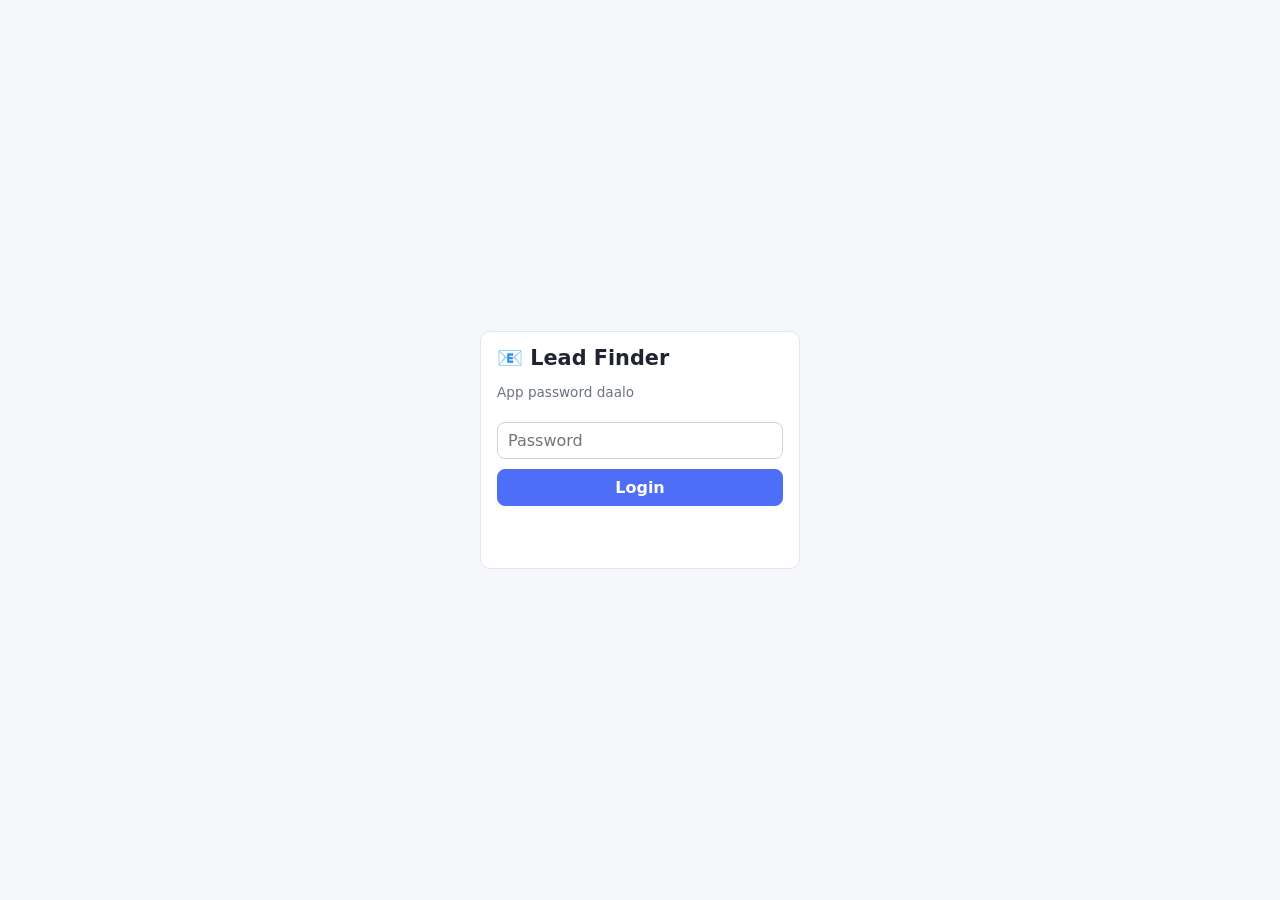
==== static/login.html @ 0e2b57da "Convert Streamlit app into server-hostable Flask web app Replaces the Streamlit UI with a JSON API +" ====
<!DOCTYPE html>
<html lang="hi">
<head>
  <meta charset="UTF-8">
  <meta name="viewport" content="width=device-width, initial-scale=1.0">
  <title>Login — Lead Finder</title>
  <link rel="stylesheet" href="style.css">
</head>
<body>
  <div class="login-wrap">
    <form id="login-form" class="card login-card">
      <h1>📧 Lead Finder</h1>
      <p class="hint">App password daalo</p>
      <input type="password" id="password" placeholder="Password" autocomplete="current-password" required>
      <button type="submit" class="primary">Login</button>
      <p id="login-msg" class="msg"></p>
    </form>
  </div>
  <script>
    document.getElementById("login-form").addEventListener("submit", async (e) => {
      e.preventDefault();
      const msg = document.getElementById("login-msg");
      msg.textContent = "";
      try {
        const res = await fetch("/api/login", {
          method: "POST",
          headers: { "Content-Type": "application/json" },
          body: JSON.stringify({ password: document.getElementById("password").value }),
        });
        const body = await res.json();
        if (!res.ok) throw new Error(body.error || "Login fail");
        location.href = "/";
      } catch (err) {
        msg.textContent = err.message;
        msg.className = "msg err";
      }
    });
  </script>
</body>
</html>
---- static/style.css ----
* { box-sizing: border-box; }

body {
  margin: 0;
  font-family: system-ui, -apple-system, "Segoe UI", sans-serif;
  background: #f6f7fb;
  color: #1f2430;
}

.layout { display: flex; min-height: 100vh; }

.sidebar {
  width: 280px;
  flex-shrink: 0;
  background: #fff;
  border-right: 1px solid #e3e6ee;
  padding: 20px;
}
.sidebar h2 { font-size: 1rem; margin: 0 0 6px; }
.sidebar hr { border: none; border-top: 1px solid #e3e6ee; margin: 18px 0; }
.sidebar label { display: block; font-size: 0.85rem; margin: 10px 0; }
.sidebar input { width: 100%; margin-top: 4px; }

main { flex: 1; padding: 24px 32px; max-width: 1100px; }
h1 { margin: 0 0 4px; font-size: 1.6rem; }
h3 { margin: 24px 0 8px; }

.hint { color: #6b7280; font-size: 0.85rem; margin: 4px 0 12px; }

input, button {
  font: inherit;
  padding: 8px 10px;
  border: 1px solid #cbd2e0;
  border-radius: 8px;
  background: #fff;
}
input:focus { outline: 2px solid #4f6ef7; border-color: transparent; }

button, .btn {
  cursor: pointer;
  display: inline-block;
  text-decoration: none;
  color: inherit;
}
button.primary, .btn.primary {
  background: #4f6ef7;
  border-color: #4f6ef7;
  color: #fff;
  font-weight: 600;
}
button.primary:hover { background: #3d5ae0; }
button:disabled { opacity: 0.6; cursor: wait; }

.tabs { display: flex; gap: 8px; margin: 16px 0; flex-wrap: wrap; }
.tab { background: #fff; }
.tab.active { background: #4f6ef7; border-color: #4f6ef7; color: #fff; }

.panel { display: none; }
.panel.active { display: block; }

.row { display: flex; gap: 12px; flex-wrap: wrap; margin-bottom: 12px; }
.row.top { margin-top: 12px; }
.row label { flex: 1; min-width: 160px; font-size: 0.85rem; }
.row input { width: 100%; margin-top: 4px; }

.msg { min-height: 1.2em; font-size: 0.9rem; margin: 10px 0; }
.msg.ok { color: #157f3d; }
.msg.err { color: #c02626; }
.msg.warn { color: #b45309; }

.card {
  background: #fff;
  border: 1px solid #e3e6ee;
  border-radius: 10px;
  padding: 14px 16px;
  margin: 12px 0;
}
.card.valid { border-left: 4px solid #16a34a; }
.card.risky { border-left: 4px solid #f59e0b; }
.card.not_found { border-left: 4px solid #dc2626; }

details { margin-top: 10px; }
pre {
  background: #101423;
  color: #d7e0ff;
  padding: 12px;
  border-radius: 8px;
  overflow-x: auto;
  font-size: 0.8rem;
  white-space: pre-wrap;
}

table { border-collapse: collapse; width: 100%; background: #fff; font-size: 0.85rem; }
th, td { border: 1px solid #e3e6ee; padding: 6px 10px; text-align: left; }
th { background: #eef1f8; }
.table-wrap { overflow-x: auto; margin: 10px 0; }

.bar {
  height: 14px;
  background: #e3e6ee;
  border-radius: 7px;
  overflow: hidden;
  margin: 12px 0 4px;
}
#bar-fill { height: 100%; width: 0; background: #4f6ef7; transition: width 0.2s; }

.badge { padding: 2px 8px; border-radius: 10px; font-size: 0.78rem; font-weight: 600; }
.badge.valid { background: #dcfce7; color: #157f3d; }
.badge.risky { background: #fef3c7; color: #b45309; }
.badge.not_found { background: #fee2e2; color: #c02626; }

.hidden { display: none; }

.login-wrap {
  min-height: 100vh;
  display: flex;
  align-items: center;
  justify-content: center;
}
.login-card { width: 320px; display: flex; flex-direction: column; gap: 10px; }
.login-card h1 { font-size: 1.3rem; margin: 0; }
.login-card input { width: 100%; }

#logout-btn { margin-top: 10px; width: 100%; }

.alert {
  padding: 10px 14px;
  border-radius: 8px;
  margin: 8px 0;
  font-size: 0.88rem;
  font-weight: 600;
}
.alert.warn { background: #fef3c7; color: #92400e; border: 1px solid #fcd34d; }
.alert.err { background: #fee2e2; color: #991b1b; border: 1px solid #fca5a5; }

.charts {
  display: grid;
  grid-template-columns: 1fr 1fr;
  gap: 12px;
  margin: 12px 0;
}
.chart {
  background: #fff;
  border: 1px solid #e3e6ee;
  border-radius: 10px;
  min-height: 260px;
}
.chart-wide { grid-column: 1 / -1; }

label.check {
  display: flex;
  align-items: center;
  gap: 8px;
  font-size: 0.85rem;
}
label.check input { width: auto; margin: 0; }

select {
  font: inherit;
  padding: 8px 10px;
  border: 1px solid #cbd2e0;
  border-radius: 8px;
  background: #fff;
}

@media (max-width: 760px) {
  .charts { grid-template-columns: 1fr; }
}

@media (max-width: 760px) {
  .layout { flex-direction: column; }
  .sidebar { width: 100%; border-right: none; border-bottom: 1px solid #e3e6ee; }
  main { padding: 16px; }
}
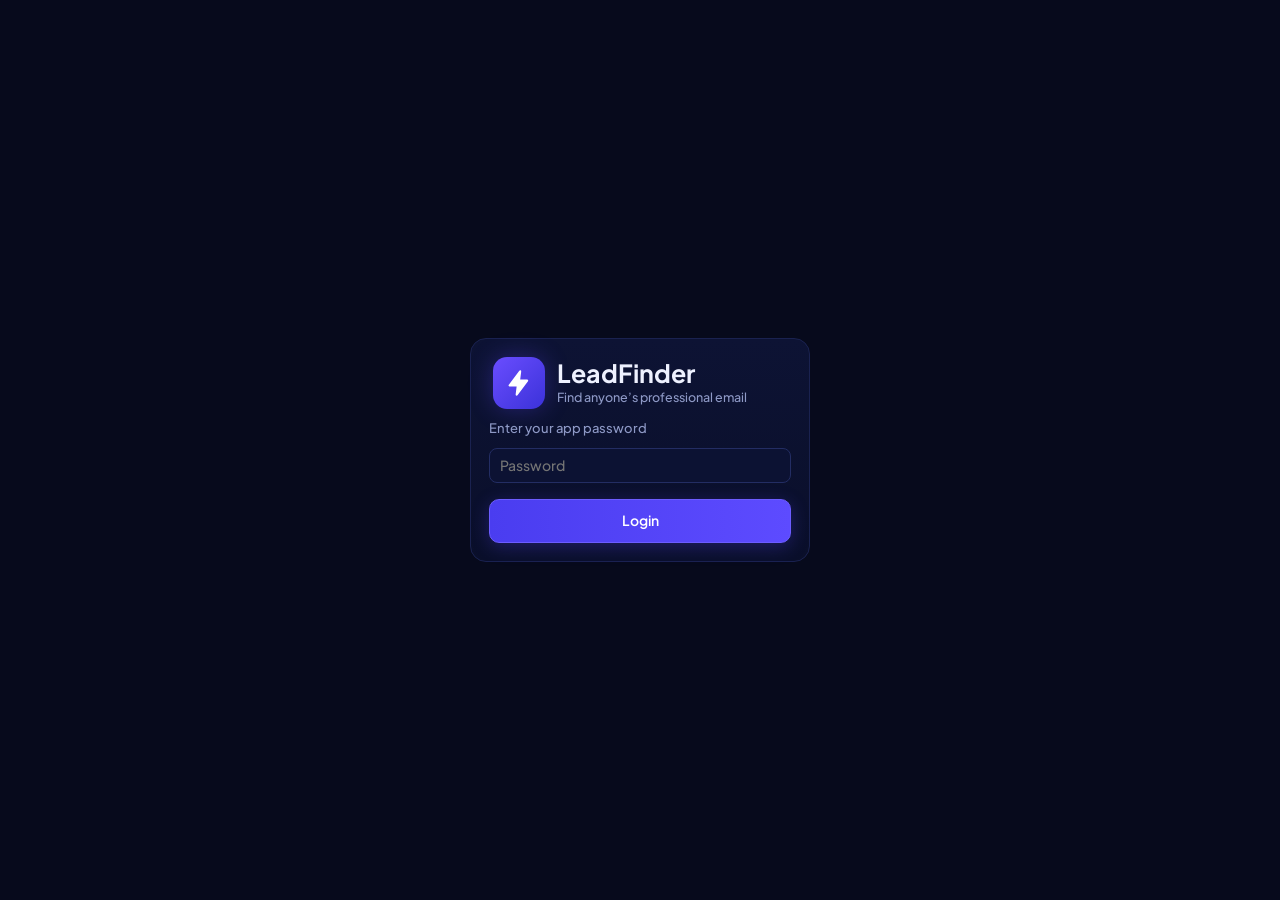
==== commit 5655319f: "Add files via upload" ====
--- a/static/login.html
+++ b/static/login.html
@@ -3,16 +3,16 @@
 <head>
   <meta charset="UTF-8">
   <meta name="viewport" content="width=device-width, initial-scale=1.0">
-  <title>Login — Lead Finder</title>
-  <link rel="stylesheet" href="style.css">
+  <title>Login — LeadFinder</title>
+  <link rel="stylesheet" href="https://fonts.googleapis.com/css2?family=Plus+Jakarta+Sans:wght@500;600;700&display=swap"><link rel="stylesheet" href="style.css">
 </head>
 <body>
   <div class="login-wrap">
     <form id="login-form" class="card login-card">
-      <h1>📧 Lead Finder</h1>
-      <p class="hint">App password daalo</p>
-      <input type="password" id="password" placeholder="Password" autocomplete="current-password" required>
-      <button type="submit" class="primary">Login</button>
+      <div class="logo"><div class="lg"><svg class="i" viewBox="0 0 24 24" style="fill:#fff;stroke:#fff"><path d="M13 2 4 14h7l-1 8 9-12h-7z"/></svg></div><div><b>LeadFinder</b><small>Find anyone’s professional email</small></div></div>
+      <p class="hint">Enter your app password</p>
+      <input type="password" id="password" placeholder="Password" class="pw" autocomplete="current-password" required>
+      <button type="submit" class="btn p c">Login</button>
       <p id="login-msg" class="msg"></p>
     </form>
   </div>
--- a/static/style.css
+++ b/static/style.css
@@ -1,174 +1,162 @@
-* { box-sizing: border-box; }
 
-body {
-  margin: 0;
-  font-family: system-ui, -apple-system, "Segoe UI", sans-serif;
-  background: #f6f7fb;
-  color: #1f2430;
-}
+:root{--bg:#070a1c;--sb:#080b20;--card:#0c1230;--card2:#0a0f29;--bd:#1a2250;--bd2:#232d63;--tx:#eef1ff;--mu:#8e99c6;--pr:#5b45f2;--pr2:#7a5cff;--gr:#22c55e;--or:#f97316;--bl:#2f6bff;--ye:#facc15;--rd:#ef4444;box-sizing:border-box;color-scheme:dark;padding-top:env(safe-area-inset-top,0px);padding-bottom:env(safe-area-inset-bottom,0px)}
+html{scroll-padding-top:env(safe-area-inset-top,0px)}
+*,*:before,*:after{box-sizing:border-box}
+body{margin:0;background:var(--bg);color:var(--tx);font:500 14px/1.4 "Plus Jakarta Sans",system-ui,-apple-system,"Segoe UI",sans-serif}
+button,input,select{font:inherit;color:inherit}button{cursor:pointer}
+svg.i{width:18px;height:18px;fill:none;stroke:currentColor;stroke-width:1.8;stroke-linecap:round;stroke-linejoin:round;flex:none}
+.app{display:grid;grid-template-columns:300px minmax(0,1fr);min-height:100vh}
+.sidebar{background:linear-gradient(180deg,#090d26,#070a1c);border-right:1px solid var(--bd);padding:18px 14px;display:flex;flex-direction:column;gap:18px;position:sticky;top:0;height:100vh;overflow:auto}
+.logo{display:flex;gap:12px;align-items:center;padding:0 4px}
+.logo .lg{width:52px;height:52px;border-radius:14px;background:linear-gradient(135deg,#6a4dff,#3b32d9);display:grid;place-items:center;box-shadow:0 0 24px #5b45f255}
+.logo .lg svg{width:28px;height:28px}.logo b{font-size:25px;font-weight:700;display:block;line-height:1.1}.logo small{color:var(--mu);font-size:12.5px}
+nav.m{display:flex;flex-direction:column;gap:6px}
+nav.m button{display:flex;gap:14px;align-items:center;background:none;border:1px solid transparent;border-radius:10px;padding:11px 14px;color:#dfe4ff;text-align:left;font-size:15.5px}
+nav.m button:hover{background:#111838}
+nav.m button.active{background:linear-gradient(90deg,#3d37c9,#4a3fe0);border-color:#5b55ff;box-shadow:0 0 20px #4b3ff033}
+.sbx{margin-top:auto;display:flex;flex-direction:column;gap:14px}
+.sc{background:var(--card);border:1px solid var(--bd);border-radius:14px;padding:14px}
+.sc h4{margin:0 0 4px;font-size:16px;display:flex;justify-content:space-between;align-items:center;gap:8px}
+.sc h4 span{display:flex;gap:8px;align-items:center}
+.sc p.s{margin:0 0 12px;color:var(--mu);font-size:12.5px}
+.up{display:flex;gap:12px;align-items:center;background:linear-gradient(135deg,#2a2397,#3b2db8);border:1px solid #5548f0;border-radius:14px;padding:12px;width:100%;text-align:left}
+.up .cr{width:40px;height:40px;border-radius:10px;background:#ffffff1c;display:grid;place-items:center;color:var(--ye)}
+.up small{display:block;color:#c4c9ff;font-size:12px}.up b{display:block;font-size:15px}
+.upb{width:100%;justify-content:center;background:#141b49;border:1px solid #3c45a8;border-radius:10px;padding:11px;color:#fff;display:flex;gap:8px;align-items:center;font-weight:600}
+.upb svg{color:var(--ye)}
+.pv{width:30px;height:30px;border-radius:8px;display:grid;place-items:center;font-weight:800;font-size:15px;color:#fff;flex:none}
+.pv svg{width:18px;height:18px;fill:#fff;stroke:none}
+.hu{background:linear-gradient(135deg,#ff7a2e,#f4511e)}.pr{background:linear-gradient(135deg,#2f7bff,#2a56e6)}.ap{background:#facc15;color:#111}.ap svg{fill:#111}
+.lm{display:flex;align-items:center;gap:10px;margin-bottom:12px}.lm .nm{flex:1}.lm .v{color:#cdd3f6;font-size:13.5px}
+.bar{height:7px;border-radius:9px;background:#1b2350;overflow:hidden;margin-top:5px}.bar i{display:block;height:100%;border-radius:9px}
+.dt{width:8px;height:8px;border-radius:50%;background:var(--gr);display:inline-block;box-shadow:0 0 8px #22c55e99}
+main{min-width:0;display:flex;flex-direction:column}
+.top{display:flex;align-items:center;gap:16px;padding:14px 22px;border-bottom:1px solid var(--bd);background:#080b21}
+.srch{flex:1;max-width:640px;display:flex;align-items:center;gap:10px;background:var(--card);border:1px solid var(--bd);border-radius:10px;padding:11px 14px;color:var(--mu)}
+.srch input{flex:1;background:none;border:0;outline:0;min-width:0}.kb{border:1px solid var(--bd2);background:#141b45;border-radius:6px;padding:2px 8px;font-size:12px}
+.tr{margin-left:auto;display:flex;align-items:center;gap:18px}
+.bell{width:44px;height:44px;border-radius:50%;background:var(--card);border:1px solid var(--bd);display:grid;place-items:center;position:relative;color:#fff}
+.bell:after{content:"";position:absolute;top:8px;right:10px;width:8px;height:8px;background:var(--rd);border-radius:50%}
+.usr{display:flex;align-items:center;gap:10px;font-weight:600}.av{width:42px;height:42px;border-radius:50%;background:linear-gradient(135deg,#4d7cff,#6a4dff);display:grid;place-items:center;font-weight:700}
+.pg{padding:20px 22px 28px;display:flex;flex-direction:column;gap:16px}
+.hd{display:flex;justify-content:space-between;gap:16px;align-items:flex-start}
+.hd h1{margin:0;font-size:32px;font-weight:700;letter-spacing:-.3px;line-height:1.15}.hd p{margin:4px 0 0;color:#cfd5f5;font-size:15.5px}
+.btn{display:inline-flex;align-items:center;gap:9px;background:#10173d;border:1px solid var(--bd2);border-radius:10px;padding:11px 18px;color:#dfe4ff;font-weight:600;white-space:nowrap}
+.btn.p{background:linear-gradient(90deg,#4a3df0,#5d4bff);border-color:#6c5cff;color:#fff;box-shadow:0 4px 18px #4b3ff04d}
+.btn.ol{background:#101845;border-color:#3b4fb5;color:#9fb4ff}.btn.sm{padding:7px 14px;font-size:13px}
+.card{background:linear-gradient(180deg,#0d1334,#0a0f2a);border:1px solid var(--bd);border-radius:16px;padding:18px}
+.card h3{margin:0;font-size:19px;font-weight:700;display:flex;align-items:center;gap:10px}
+.card h3 svg{width:24px;height:24px;color:#6f7dff}.sub{color:var(--mu);font-size:13.5px;margin:2px 0 0}
+.cols{display:grid;grid-template-columns:minmax(0,1fr) 300px;gap:16px;align-items:start}.stk{display:flex;flex-direction:column;gap:16px}
+.chips{display:flex;gap:12px;flex-wrap:wrap;align-items:center}
+.chip{display:flex;gap:12px;align-items:center;background:var(--card);border:1px solid var(--bd);border-radius:12px;padding:10px 16px;font-weight:600}
+.chip em{font-style:normal;color:var(--mu);font-size:13px;display:flex;gap:8px;align-items:center}
+.pill{margin-left:6px;display:flex;gap:10px;align-items:center;background:#111a4a;border:1px solid #3548c0;color:#8da4ff;border-radius:30px;padding:14px 20px;font-weight:600}
+.tabs{display:flex;gap:10px;flex-wrap:wrap}.tabs button{display:flex;gap:10px;align-items:center;background:#0b1130;border:1px solid var(--bd);border-radius:10px;padding:13px 18px;color:#cfd5f5;font-weight:600}
+.tabs button.active{background:linear-gradient(90deg,#3d37c9,#4a3fe0);border-color:#6a5cff;color:#fff}
+.tabs .n{width:22px;height:22px;border-radius:6px;background:#3a49c9;display:grid;place-items:center;font-size:12px;color:#fff}
+.fm{display:grid;grid-template-columns:1fr 1fr 1fr;gap:14px 18px;background:#0a0f29;border:1px solid var(--bd);border-radius:12px;padding:18px;margin-top:14px}
+label.f{display:block;font-size:14px;color:#dfe4ff;margin-bottom:8px}
+.in{display:flex;align-items:center;gap:10px;background:#0c1233;border:1px solid var(--bd2);border-radius:10px;padding:0 14px;height:46px;color:var(--mu)}
+.in input{flex:1;min-width:0;background:none;border:0;outline:0;color:var(--tx)}.in input::placeholder{color:#6a76a8}
+.in.sel{justify-content:space-between}
+.fm .go{grid-column:3;align-self:end;height:62px;justify-content:center;font-size:18px;font-weight:700}
+.ft{display:flex;gap:12px;align-items:center;margin-top:12px;color:#cfd5f5;flex-wrap:wrap}
+.tag{display:flex;gap:8px;align-items:center;background:#0c1233;border:1px solid var(--bd2);border-radius:10px;padding:8px 14px;font-size:13.5px}.tag .pv{width:22px;height:22px;border-radius:6px;font-size:12px}.tag .pv svg{width:13px;height:13px}
+table{width:100%;border-collapse:collapse}th{color:#cfd5f5;font-weight:500;text-align:left;font-size:13px;padding:11px 10px;background:#0a0f2b}
+td{padding:11px 10px;border-top:1px solid #151c46;font-size:14px;white-space:nowrap}
+.tw{overflow-x:auto;border:1px solid var(--bd);border-radius:12px;margin-top:12px}
+.nmc{display:flex;gap:10px;align-items:center}.ini{width:32px;height:32px;border-radius:50%;display:grid;place-items:center;font-size:11px;font-weight:700;color:#fff}
+.src{display:inline-flex;gap:6px;align-items:center;background:#111a46;border:1px solid var(--bd2);border-radius:7px;padding:3px 9px 3px 4px;font-size:12px}.src .pv{width:18px;height:18px;border-radius:5px;font-size:10px}.src .pv svg{width:11px;height:11px}
+.st{display:inline-flex;gap:6px;align-items:center;border-radius:7px;padding:4px 10px;font-size:12px;font-weight:600}
+.st.v{background:#0f3a2a;color:#4ade80}.st.p{background:#4a2c0f;color:#fb923c}.st.c{background:#0b3a35;color:#3ddc97}.st.pr{background:#10357a;color:#6ea8ff}.st.fl{background:#4a1520;color:#ff6b6b}.st.a{background:#0e3a2f;color:#34d399}
+.tbl-h{display:flex;gap:12px;align-items:center;justify-content:space-between;flex-wrap:wrap}.tbl-h .r{display:flex;gap:10px;flex-wrap:wrap}
+.tog{width:44px;height:26px;border-radius:20px;background:linear-gradient(90deg,#4a3df0,#6a5cff);position:relative;border:0;flex:none}.tog:after{content:"";position:absolute;top:3px;right:3px;width:20px;height:20px;border-radius:50%;background:#fff}
+.kv{display:flex;align-items:center;gap:12px;padding:9px 0}.kv b{margin-left:auto;font-weight:500;color:#cfd5f5}.kv .ok{margin-left:auto;display:flex;gap:10px;align-items:center;color:#cfd5f5;font-weight:500}
+.rowh{display:flex;justify-content:space-between;align-items:center;margin-bottom:6px}
+.stats{display:grid;grid-template-columns:repeat(4,1fr);gap:14px}
+.stat{border-radius:14px;border:1px solid var(--bd);background:var(--card);padding:16px;display:flex;flex-direction:column;gap:8px;overflow:hidden;position:relative}
+.stat:first-child{background:linear-gradient(135deg,#202a8a,#10174a)}
+.stat .t{display:flex;gap:14px;align-items:center}.stat .ic{width:48px;height:48px;border-radius:12px;display:grid;place-items:center;color:#fff}.stat .ic svg{width:24px;height:24px}
+.stat small{color:#cfd5f5;font-size:14px}.stat .big{font-size:32px;font-weight:700;line-height:1.1}.stat .big span{font-size:20px;color:var(--mu);font-weight:600}
+.up2{color:var(--gr);font-size:13px}.g2{display:grid;gap:16px}.g2.a{grid-template-columns:1fr 1.25fr}.g2.b{grid-template-columns:1.3fr 1fr}
+.pipe{display:grid;grid-template-columns:repeat(4,1fr);gap:22px;margin-top:12px}
+.pst{background:#0a1030;border:1px solid var(--bd2);border-radius:12px;padding:12px;position:relative}.pst .t{display:flex;gap:10px;align-items:center;font-weight:600}.pst .big{font-size:26px;font-weight:700;margin:6px 0 2px}.pst small{color:var(--mu)}
+.pst .ic{width:36px;height:36px;border-radius:9px;display:grid;place-items:center;color:#fff}
+.pst:not(:last-child):after{content:"→";position:absolute;right:-19px;top:50%;color:var(--mu)}
+.lg2{display:flex;gap:14px;font-size:13px;color:#cfd5f5;align-items:center}.lg2 i{display:inline-block;width:11px;height:11px;border-radius:50%;margin-right:6px}
+.cp{display:flex;flex-direction:column;gap:8px;margin-top:14px}.cp .in{height:38px;font-size:13px}.cp label{margin:2px 0 0}
+.mini{color:var(--mu);font-size:11.5px;margin:2px 0 6px}
+.upl{border:1.5px dashed #3a48a8;border-radius:14px;background:#0a0f2b;padding:30px 20px;text-align:center;display:flex;flex-direction:column;align-items:center;gap:8px}
+.upl h4{margin:6px 0 0;font-size:20px}.upl p{margin:0;color:#cfd5f5}.upl small{color:#cfd5f5;font-size:13px}
+.req{display:grid;grid-template-columns:1.9fr 1fr;gap:0}.req>div:last-child{border-left:1px solid var(--bd);padding-left:22px;margin-left:22px}
+.cc{display:grid;grid-template-columns:repeat(3,1fr);gap:10px;margin:12px 0}.cc div{background:#0c1233;border:1px solid var(--bd2);border-radius:10px;padding:10px 14px;font-size:13px;color:var(--mu)}.cc code{display:block;color:#fff;font:600 14px ui-monospace,Menlo,Consolas,monospace}
+.tip{display:flex;gap:12px;align-items:center;padding:7px 0;color:#dfe4ff}.tip svg{color:var(--gr)}
+.how{display:flex;flex-direction:column;gap:20px;margin-top:16px}.how div.s{display:flex;gap:14px}.how .ic{width:46px;height:46px;border-radius:12px;display:grid;place-items:center;color:#fff;flex:none}.how b{display:block;font-size:14.5px}.how p{margin:2px 0 0;color:var(--mu);font-size:13px}
 
-.layout { display: flex; min-height: 100vh; }
+.tk{display:grid;grid-template-columns:1.2fr 1fr;gap:18px}
+.empty{background:#0a0f2b;border:1px solid var(--bd);border-radius:12px;padding:20px;display:flex;gap:14px;align-items:center;margin-top:10px}.empty .ic{width:48px;height:48px;border-radius:50%;background:#141d4f;display:grid;place-items:center;color:var(--mu)}
+.sup{display:grid;grid-template-columns:1fr 1fr;gap:14px 20px;margin-top:14px}.sup div{display:flex;gap:10px;align-items:center;font-weight:500}.sup .pv{border-radius:8px}
+.oc{display:grid;grid-template-columns:minmax(0,1fr) 260px;gap:0}.oc>div:last-child{border-left:1px solid var(--bd);padding-left:24px;margin-left:24px}
+.r3{display:grid;grid-template-columns:1fr 1.3fr 1.4fr;gap:14px}
+.sbm{display:flex;flex-direction:column;gap:3px}
+@media(max-width:1100px){.cols,.g2.a,.g2.b,.tk,.req,.oc{grid-template-columns:1fr}.req>div:last-child,.oc>div:last-child{border:0;padding:0;margin:0}.stats{grid-template-columns:1fr 1fr}}
+@media(max-width:860px){.app{grid-template-columns:1fr}aside{position:static;height:auto}.fm,.r3,.pipe,.cc{grid-template-columns:1fr}.fm .go{grid-column:auto}.hd{flex-direction:column}.top{flex-wrap:wrap}.pst:after{display:none}}
 
-.sidebar {
-  width: 280px;
-  flex-shrink: 0;
-  background: #fff;
-  border-right: 1px solid #e3e6ee;
-  padding: 20px;
-}
-.sidebar h2 { font-size: 1rem; margin: 0 0 6px; }
-.sidebar hr { border: none; border-top: 1px solid #e3e6ee; margin: 18px 0; }
-.sidebar label { display: block; font-size: 0.85rem; margin: 10px 0; }
-.sidebar input { width: 100%; margin-top: 4px; }
-
-main { flex: 1; padding: 24px 32px; max-width: 1100px; }
-h1 { margin: 0 0 4px; font-size: 1.6rem; }
-h3 { margin: 24px 0 8px; }
-
-.hint { color: #6b7280; font-size: 0.85rem; margin: 4px 0 12px; }
-
-input, button {
-  font: inherit;
-  padding: 8px 10px;
-  border: 1px solid #cbd2e0;
-  border-radius: 8px;
-  background: #fff;
-}
-input:focus { outline: 2px solid #4f6ef7; border-color: transparent; }
-
-button, .btn {
-  cursor: pointer;
-  display: inline-block;
-  text-decoration: none;
-  color: inherit;
-}
-button.primary, .btn.primary {
-  background: #4f6ef7;
-  border-color: #4f6ef7;
-  color: #fff;
-  font-weight: 600;
-}
-button.primary:hover { background: #3d5ae0; }
-button:disabled { opacity: 0.6; cursor: wait; }
-
-.tabs { display: flex; gap: 8px; margin: 16px 0; flex-wrap: wrap; }
-.tab { background: #fff; }
-.tab.active { background: #4f6ef7; border-color: #4f6ef7; color: #fff; }
-
-.panel { display: none; }
-.panel.active { display: block; }
-
-.row { display: flex; gap: 12px; flex-wrap: wrap; margin-bottom: 12px; }
-.row.top { margin-top: 12px; }
-.row label { flex: 1; min-width: 160px; font-size: 0.85rem; }
-.row input { width: 100%; margin-top: 4px; }
-
-.msg { min-height: 1.2em; font-size: 0.9rem; margin: 10px 0; }
-.msg.ok { color: #157f3d; }
-.msg.err { color: #c02626; }
-.msg.warn { color: #b45309; }
-
-.card {
-  background: #fff;
-  border: 1px solid #e3e6ee;
-  border-radius: 10px;
-  padding: 14px 16px;
-  margin: 12px 0;
-}
-.card.valid { border-left: 4px solid #16a34a; }
-.card.risky { border-left: 4px solid #f59e0b; }
-.card.not_found { border-left: 4px solid #dc2626; }
-
-details { margin-top: 10px; }
-pre {
-  background: #101423;
-  color: #d7e0ff;
-  padding: 12px;
-  border-radius: 8px;
-  overflow-x: auto;
-  font-size: 0.8rem;
-  white-space: pre-wrap;
-}
-
-table { border-collapse: collapse; width: 100%; background: #fff; font-size: 0.85rem; }
-th, td { border: 1px solid #e3e6ee; padding: 6px 10px; text-align: left; }
-th { background: #eef1f8; }
-.table-wrap { overflow-x: auto; margin: 10px 0; }
-
-.bar {
-  height: 14px;
-  background: #e3e6ee;
-  border-radius: 7px;
-  overflow: hidden;
-  margin: 12px 0 4px;
-}
-#bar-fill { height: 100%; width: 0; background: #4f6ef7; transition: width 0.2s; }
-
-.badge { padding: 2px 8px; border-radius: 10px; font-size: 0.78rem; font-weight: 600; }
-.badge.valid { background: #dcfce7; color: #157f3d; }
-.badge.risky { background: #fef3c7; color: #b45309; }
-.badge.not_found { background: #fee2e2; color: #c02626; }
-
-.hidden { display: none; }
-
-.login-wrap {
-  min-height: 100vh;
-  display: flex;
-  align-items: center;
-  justify-content: center;
-}
-.login-card { width: 320px; display: flex; flex-direction: column; gap: 10px; }
-.login-card h1 { font-size: 1.3rem; margin: 0; }
-.login-card input { width: 100%; }
-
-#logout-btn { margin-top: 10px; width: 100%; }
-
-.alert {
-  padding: 10px 14px;
-  border-radius: 8px;
-  margin: 8px 0;
-  font-size: 0.88rem;
-  font-weight: 600;
-}
-.alert.warn { background: #fef3c7; color: #92400e; border: 1px solid #fcd34d; }
-.alert.err { background: #fee2e2; color: #991b1b; border: 1px solid #fca5a5; }
-
-.charts {
-  display: grid;
-  grid-template-columns: 1fr 1fr;
-  gap: 12px;
-  margin: 12px 0;
-}
-.chart {
-  background: #fff;
-  border: 1px solid #e3e6ee;
-  border-radius: 10px;
-  min-height: 260px;
-}
-.chart-wide { grid-column: 1 / -1; }
-
-label.check {
-  display: flex;
-  align-items: center;
-  gap: 8px;
-  font-size: 0.85rem;
-}
-label.check input { width: auto; margin: 0; }
-
-select {
-  font: inherit;
-  padding: 8px 10px;
-  border: 1px solid #cbd2e0;
-  border-radius: 8px;
-  background: #fff;
-}
-
-@media (max-width: 760px) {
-  .charts { grid-template-columns: 1fr; }
-}
-
-@media (max-width: 760px) {
-  .layout { flex-direction: column; }
-  .sidebar { width: 100%; border-right: none; border-bottom: 1px solid #e3e6ee; }
-  main { padding: 16px; }
-}+button{background:#10173d;border:1px solid var(--bd2);border-radius:8px;padding:7px 12px}
+input,select{background:#0c1233;border:1px solid var(--bd2);border-radius:8px;padding:7px 10px;color:var(--tx)}
+option{background:#0c1233}.btn{text-decoration:none;cursor:pointer}
+.in input,.in select{background:none;border:0;padding:0;outline:0;flex:1;min-width:0}.in input[type=number]{width:100%}
+.in:focus-within,input:focus-visible,button:focus-visible{outline:2px solid #6a5cff;outline-offset:1px}
+.in.w{width:92px;height:34px}.in.grow{flex:1;min-width:220px;height:44px}.in.sel{width:160px;height:44px}.card .in{margin-bottom:12px}.card .fm .in,.cp .in{margin:0}
+.lr{display:flex;justify-content:space-between}.lm{margin-bottom:12px}.cp{display:flex;flex-direction:column;gap:8px}.cp .f{margin:2px 0 0;font-size:13px}.gap{margin:12px 0 0!important}
+.mini{color:var(--mu);font-size:12px;margin:2px 0 6px}
+#side-settings{display:none}body.set #side-settings,body[data-tab=dash] #side-settings{display:flex}body.set #side-usage,body[data-tab=dash] #side-usage{display:none}
+.sbx .upb{cursor:pointer}.btn.c{width:100%;justify-content:center}.btn.p.c{margin-top:6px}
+label.check{display:flex;gap:10px;align-items:center;font-size:13.5px}label.check small{color:var(--mu)}label.check input{width:auto}
+.panel{display:none}.panel.active{display:flex;flex-direction:column;gap:16px}
+.msg{font-size:13.5px;margin:0}.msg:empty{display:none}.msg.ok{color:#4ade80}.msg.err{color:#ff7b7b}.msg.warn{color:#fbbf24}
+.hint{color:var(--mu);font-size:13px;margin:0}.sec{font-size:20px;margin:6px 0 -4px}
+.card.valid{border-left:4px solid var(--gr)}.card.risky{border-left:4px solid #f59e0b}.card.not_found{border-left:4px solid var(--rd)}
+.badge{padding:3px 10px;border-radius:8px;font-size:12px;font-weight:600}.badge.valid{background:#0f3a2a;color:#4ade80}.badge.risky{background:#4a2c0f;color:#fb923c}.badge.not_found{background:#4a1520;color:#ff6b6b}
+.table-wrap{overflow-x:auto;border:1px solid var(--bd);border-radius:12px;margin-top:10px}
+details{margin-top:10px}summary{cursor:pointer;color:var(--mu)}pre{background:#050816;border:1px solid var(--bd);color:#cdd8ff;padding:12px;border-radius:10px;overflow-x:auto;white-space:pre-wrap;font-size:12.5px}
+code{background:#141b45;border-radius:5px;padding:1px 6px}.row{display:flex;gap:12px;flex-wrap:wrap;align-items:flex-end}.row label{flex:1;min-width:160px;font-size:13px}
+.bar.big{height:12px;margin:12px 0 4px}#bar-fill{height:100%;width:0;background:linear-gradient(90deg,#4a3df0,#8b5cf6);transition:width .2s}
+.alert{padding:11px 16px;border-radius:10px;font-weight:600;font-size:13.5px;margin-bottom:8px}.alert.warn{background:#3d2a0a;color:#fbbf24;border:1px solid #7a5410}.alert.err{background:#401018;color:#ff8a8a;border:1px solid #7a2030}
+.charts{display:grid;grid-template-columns:repeat(2,minmax(0,1fr));gap:16px}.chart{background:var(--card);border:1px solid var(--bd);border-radius:16px;min-height:260px;min-width:0;overflow:hidden}
+.hidden{display:none!important}.sr{position:absolute;width:1px;height:1px;opacity:0;overflow:hidden}
+.dt.off{background:#6b7280;box-shadow:none}.mu{color:var(--mu)}.ye{color:var(--ye)}.gr{color:var(--gr);display:flex}
+.vf{margin-left:auto;display:flex;gap:8px;align-items:center;font-size:13.5px}.ft .tag{padding:6px 12px}
+.fm .s2{grid-column:span 2}.chips.g8{gap:8px}.mt{margin-top:14px}.btns{display:flex;gap:12px;margin-top:14px;flex-wrap:wrap}
+.th{align-items:flex-start}.ib{width:48px;height:48px;border-radius:12px;background:#111a46;display:grid;place-items:center;flex:none}.ib svg{width:24px;height:24px}
+.card .g2{grid-template-columns:1fr 1fr;margin-top:12px}.tk .g2{grid-template-columns:1fr auto}.cols.wide{grid-template-columns:minmax(0,1fr) 350px}
+.upl{cursor:pointer}.upl .lnk{color:#5b9bff;display:flex;gap:8px;align-items:center;text-decoration:none;margin-top:4px}.upl.drag{border-color:#8b7cff;background:#111846}.big-i svg{width:64px;height:64px;color:#6f7dff}.big-i2 svg{width:36px;height:36px}
+.req hr{border:0;border-top:1px solid var(--bd)}.tipt{font-size:16px;margin:12px 0 4px}.tipt svg{width:20px;height:20px}
+.sup .pv.sl{background:#7c3aed}.sup .pv.ap2{background:#2f6bff}.sup .pv.ot{background:#161e52;border:1px solid var(--bd2)}.sup .pv svg{width:16px;height:16px;fill:none;stroke:#fff}.pv.pr svg{fill:none;stroke:#fff}
+.yt{background:#0a0f2b;border-radius:12px}.empty{border:0;background:none;padding:12px 0 0;margin:0}
+.kv .ok{color:#cfd5f5}.chips .pv svg,.stat .pv svg{width:18px;height:18px}.stat .chips .pv{width:30px}
+.login-wrap{min-height:100vh;display:grid;place-items:center}.login-card{width:min(340px,92vw);display:flex;flex-direction:column;gap:10px}.login-card h1{font-size:22px;margin:0}
+@media(max-width:1100px){.cols.wide{grid-template-columns:1fr}.charts{grid-template-columns:minmax(0,1fr)}}
+.cp h4{justify-content:flex-start;gap:8px}nav.m .nav-leads{display:flex}
+#side-prov,#side-cred{display:none}
+body[data-tab=csv] #side-prov,body[data-tab=csv] #side-cred,body[data-tab=auto] #side-prov,body[data-tab=auto] #side-cred{display:block}
+body[data-tab=csv] #side-usage,body[data-tab=auto] #side-usage,body[data-tab=dash] .upb{display:none}
+body.set #side-usage,body.set #side-prov,body.set #side-cred{display:none!important}body.set #side-settings{display:flex!important}
+.allc{font-weight:500;color:#cfd5f5;font-size:12.5px;display:flex;gap:6px;align-items:center}.sc h4 .btn.sm{padding:5px 12px}
+.tog.off{background:#1b2350}.tog.off:after{right:auto;left:3px;background:#8e99c6}.tog{cursor:pointer;padding:0}.en{display:flex;gap:10px;align-items:center}
+.hd .hr{display:flex;gap:14px;flex-wrap:wrap}.in.rng{height:46px;width:190px;color:#fff}.in.rng svg:first-child{margin-right:0}
+.svgc svg{width:100%;height:auto;display:block}.svgc .empty{padding:50px 0;justify-content:center;color:var(--mu)}
+.modal{position:fixed;inset:0;background:#02040dcc;display:grid;place-items:center;z-index:50;padding:20px}
+.mbox{position:relative;width:min(520px,100%);background:#0c1230;border:1px solid var(--bd2);border-radius:18px;padding:28px;box-shadow:0 20px 60px #000a}
+.mbox .x{position:absolute;top:12px;right:14px;width:34px;height:34px;padding:0;font-size:22px;line-height:1}
+.tsi{width:56px;height:56px;border-radius:14px;display:grid;place-items:center;background:linear-gradient(135deg,#5b45f2,#3b32d9);margin-bottom:14px}.tsi svg{width:28px;height:28px}
+.mbox h3{font-size:22px;margin:0 0 8px}.mbox p{color:#cfd5f5;margin:0 0 18px;line-height:1.55}.dots{display:flex;gap:6px;margin:6px 0 16px}.dots i{width:8px;height:8px;border-radius:50%;background:#26306b}.dots i.on{background:#7a5cff;width:22px;border-radius:6px}
+.mbox .btns{margin:0;justify-content:space-between}
+.plat{cursor:pointer;border-radius:10px;padding:4px}.plat:hover,.plat:focus-visible{background:#111846}.plat.sel{outline:1px solid #6a5cff}
+.cp-b{background:none;border:0;padding:2px;color:var(--mu);display:inline-flex;vertical-align:middle}.cp-b:hover{color:#fff}
+.co{display:flex;gap:8px;align-items:center}.cob{width:24px;height:24px;border-radius:6px;display:grid;place-items:center;font-size:12px;font-weight:700;color:#fff}
+.src.o{padding:3px 10px}.rl-empty{padding:26px;text-align:center;color:var(--mu)}
+.card .r{display:flex;gap:10px;flex-wrap:wrap}.card .tbl-h .in{margin:0;height:40px}.card .tbl-h .in.sel{width:150px}
+@media(max-width:860px){.in.rng{width:100%}}
+#history-table .table-wrap{max-height:560px;overflow:auto}
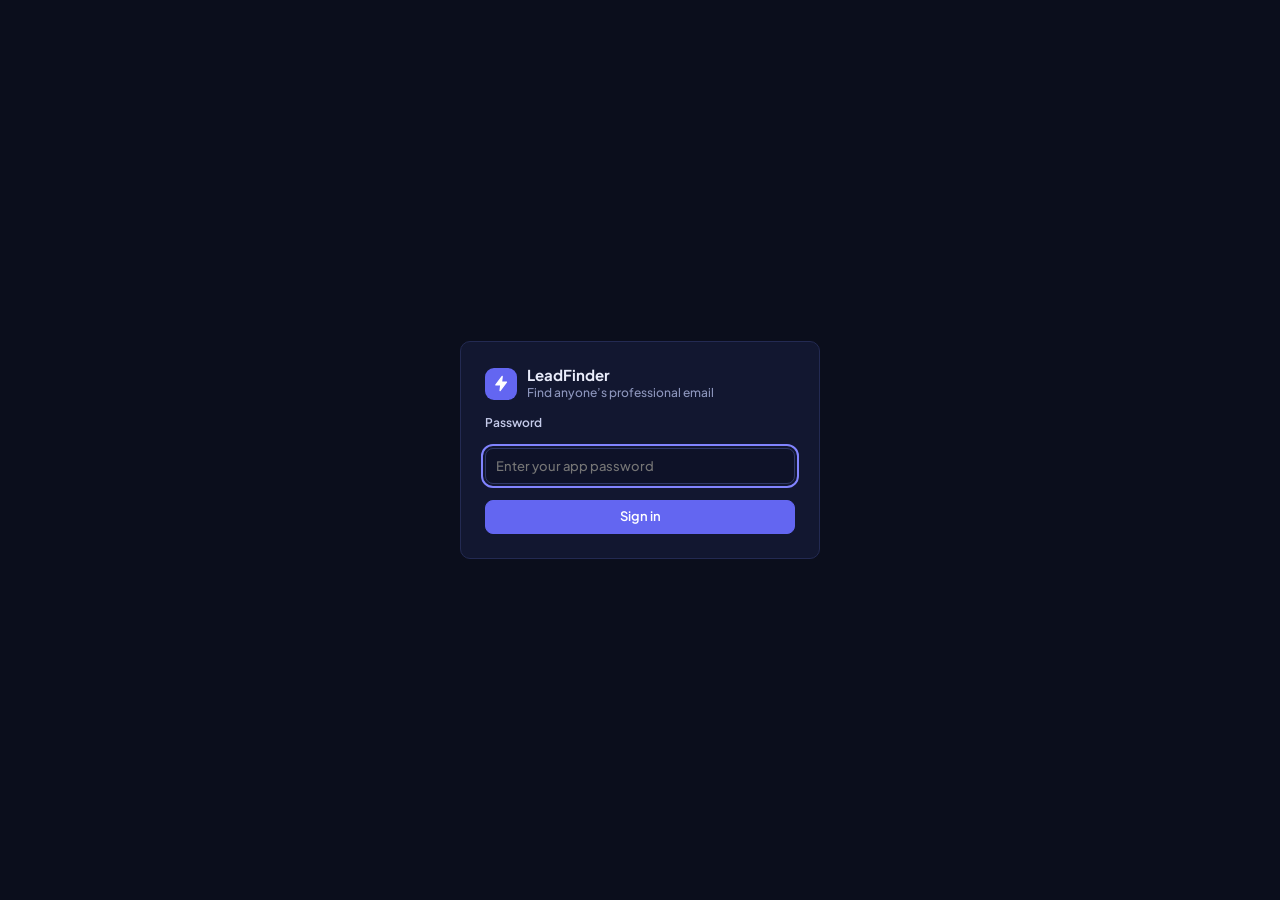
==== commit 341dedbb: "Add files via upload" ====
--- a/static/login.html
+++ b/static/login.html
@@ -1,18 +1,18 @@
 <!DOCTYPE html>
-<html lang="hi">
+<html lang="en">
 <head>
   <meta charset="UTF-8">
   <meta name="viewport" content="width=device-width, initial-scale=1.0">
   <title>Login — LeadFinder</title>
-  <link rel="stylesheet" href="https://fonts.googleapis.com/css2?family=Plus+Jakarta+Sans:wght@500;600;700&display=swap"><link rel="stylesheet" href="style.css">
+  <link rel="stylesheet" href="https://fonts.googleapis.com/css2?family=Plus+Jakarta+Sans:wght@500;600;700&display=swap"><link rel="stylesheet" href="style.css?v=2026.10.31-3">
 </head>
 <body>
   <div class="login-wrap">
     <form id="login-form" class="card login-card">
       <div class="logo"><div class="lg"><svg class="i" viewBox="0 0 24 24" style="fill:#fff;stroke:#fff"><path d="M13 2 4 14h7l-1 8 9-12h-7z"/></svg></div><div><b>LeadFinder</b><small>Find anyone’s professional email</small></div></div>
-      <p class="hint">Enter your app password</p>
-      <input type="password" id="password" placeholder="Password" class="pw" autocomplete="current-password" required>
-      <button type="submit" class="btn p c">Login</button>
+      <label class="f" for="password">Password</label>
+      <input type="password" id="password" placeholder="Enter your app password" class="pw" autofocus autocomplete="current-password" required>
+      <button type="submit" class="btn p c">Sign in</button>
       <p id="login-msg" class="msg"></p>
     </form>
   </div>
@@ -28,7 +28,7 @@
           body: JSON.stringify({ password: document.getElementById("password").value }),
         });
         const body = await res.json();
-        if (!res.ok) throw new Error(body.error || "Login fail");
+        if (!res.ok) throw new Error(body.error || "Sign-in failed. Try again.");
         location.href = "/";
       } catch (err) {
         msg.textContent = err.message;
--- a/static/style.css
+++ b/static/style.css
@@ -1,162 +1,135 @@
+/* LeadFinder UI — compact, flat dark theme. Base 13px; scale 11/12/13/14/20. */
+:root{--bg:#0b0e1c;--sb:#0d1124;--card:#121730;--card2:#0f1329;--bd:#232a52;--bd2:#2f3868;--tx:#e9ecfa;--mu:#8d96bd;--pr:#6366f1;--pr2:#8184ff;--gr:#22c55e;--or:#f59e0b;--bl:#3b82f6;--ye:#facc15;--rd:#ef4444;--r:8px;color-scheme:dark;box-sizing:border-box;padding-top:env(safe-area-inset-top,0px);padding-bottom:env(safe-area-inset-bottom,0px)}
+html{scroll-padding-top:64px}
+*,*:before,*:after{box-sizing:border-box}
+body{margin:0;background:var(--bg);color:var(--tx);font:500 13px/1.45 "Plus Jakarta Sans",system-ui,-apple-system,"Segoe UI",sans-serif;-webkit-font-smoothing:antialiased}
+button,input,select{font:inherit;color:inherit}button{cursor:pointer;background:var(--card);border:1px solid var(--bd2);border-radius:var(--r);padding:6px 12px}
+input,select{background:#0e1228;border:1px solid var(--bd2);border-radius:var(--r);padding:6px 10px}option{background:#0e1228}
+svg.i{width:16px;height:16px;fill:none;stroke:currentColor;stroke-width:1.8;stroke-linecap:round;stroke-linejoin:round;flex:none}
+:focus-visible{outline:2px solid var(--pr2);outline-offset:2px}
+.hidden{display:none!important}.sr{position:absolute;width:1px;height:1px;opacity:0;overflow:hidden}.mu{color:var(--mu)}.ye{color:var(--ye)}.gr{color:var(--gr);display:flex}
+.msg{font-size:12.5px;margin:0}.msg:empty{display:none}.msg.ok{color:#4ade80}.msg.err{color:#ff7b7b}.msg.warn{color:#fbbf24}
+.hint{color:var(--mu);font-size:12px;margin:0}.sub{color:var(--mu);font-size:12px;margin:2px 0 0;font-weight:500}.mini{color:var(--mu);font-size:12px;margin:0 0 4px}
 
-:root{--bg:#070a1c;--sb:#080b20;--card:#0c1230;--card2:#0a0f29;--bd:#1a2250;--bd2:#232d63;--tx:#eef1ff;--mu:#8e99c6;--pr:#5b45f2;--pr2:#7a5cff;--gr:#22c55e;--or:#f97316;--bl:#2f6bff;--ye:#facc15;--rd:#ef4444;box-sizing:border-box;color-scheme:dark;padding-top:env(safe-area-inset-top,0px);padding-bottom:env(safe-area-inset-bottom,0px)}
-html{scroll-padding-top:env(safe-area-inset-top,0px)}
-*,*:before,*:after{box-sizing:border-box}
-body{margin:0;background:var(--bg);color:var(--tx);font:500 14px/1.4 "Plus Jakarta Sans",system-ui,-apple-system,"Segoe UI",sans-serif}
-button,input,select{font:inherit;color:inherit}button{cursor:pointer}
-svg.i{width:18px;height:18px;fill:none;stroke:currentColor;stroke-width:1.8;stroke-linecap:round;stroke-linejoin:round;flex:none}
-.app{display:grid;grid-template-columns:300px minmax(0,1fr);min-height:100vh}
-.sidebar{background:linear-gradient(180deg,#090d26,#070a1c);border-right:1px solid var(--bd);padding:18px 14px;display:flex;flex-direction:column;gap:18px;position:sticky;top:0;height:100vh;overflow:auto}
-.logo{display:flex;gap:12px;align-items:center;padding:0 4px}
-.logo .lg{width:52px;height:52px;border-radius:14px;background:linear-gradient(135deg,#6a4dff,#3b32d9);display:grid;place-items:center;box-shadow:0 0 24px #5b45f255}
-.logo .lg svg{width:28px;height:28px}.logo b{font-size:25px;font-weight:700;display:block;line-height:1.1}.logo small{color:var(--mu);font-size:12.5px}
-nav.m{display:flex;flex-direction:column;gap:6px}
-nav.m button{display:flex;gap:14px;align-items:center;background:none;border:1px solid transparent;border-radius:10px;padding:11px 14px;color:#dfe4ff;text-align:left;font-size:15.5px}
-nav.m button:hover{background:#111838}
-nav.m button.active{background:linear-gradient(90deg,#3d37c9,#4a3fe0);border-color:#5b55ff;box-shadow:0 0 20px #4b3ff033}
-.sbx{margin-top:auto;display:flex;flex-direction:column;gap:14px}
-.sc{background:var(--card);border:1px solid var(--bd);border-radius:14px;padding:14px}
-.sc h4{margin:0 0 4px;font-size:16px;display:flex;justify-content:space-between;align-items:center;gap:8px}
-.sc h4 span{display:flex;gap:8px;align-items:center}
-.sc p.s{margin:0 0 12px;color:var(--mu);font-size:12.5px}
-.up{display:flex;gap:12px;align-items:center;background:linear-gradient(135deg,#2a2397,#3b2db8);border:1px solid #5548f0;border-radius:14px;padding:12px;width:100%;text-align:left}
-.up .cr{width:40px;height:40px;border-radius:10px;background:#ffffff1c;display:grid;place-items:center;color:var(--ye)}
-.up small{display:block;color:#c4c9ff;font-size:12px}.up b{display:block;font-size:15px}
-.upb{width:100%;justify-content:center;background:#141b49;border:1px solid #3c45a8;border-radius:10px;padding:11px;color:#fff;display:flex;gap:8px;align-items:center;font-weight:600}
-.upb svg{color:var(--ye)}
-.pv{width:30px;height:30px;border-radius:8px;display:grid;place-items:center;font-weight:800;font-size:15px;color:#fff;flex:none}
-.pv svg{width:18px;height:18px;fill:#fff;stroke:none}
-.hu{background:linear-gradient(135deg,#ff7a2e,#f4511e)}.pr{background:linear-gradient(135deg,#2f7bff,#2a56e6)}.ap{background:#facc15;color:#111}.ap svg{fill:#111}
-.lm{display:flex;align-items:center;gap:10px;margin-bottom:12px}.lm .nm{flex:1}.lm .v{color:#cdd3f6;font-size:13.5px}
-.bar{height:7px;border-radius:9px;background:#1b2350;overflow:hidden;margin-top:5px}.bar i{display:block;height:100%;border-radius:9px}
-.dt{width:8px;height:8px;border-radius:50%;background:var(--gr);display:inline-block;box-shadow:0 0 8px #22c55e99}
+/* ---- shell ---- */
+.app{display:grid;grid-template-columns:208px minmax(0,1fr);min-height:100vh}
+.sidebar{background:var(--sb);border-right:1px solid var(--bd);padding:14px 10px;display:flex;flex-direction:column;gap:14px;position:sticky;top:0;height:100vh;overflow:auto}
+.logo{display:flex;gap:10px;align-items:center;padding:0 6px}
+.logo .lg{width:32px;height:32px;border-radius:9px;background:var(--pr);display:grid;place-items:center}.logo .lg svg{width:17px;height:17px}
+.logo b{font-size:15px;font-weight:700;display:block;line-height:1.2}.logo small{display:none;color:var(--mu);font-size:12px}
+nav.m{display:flex;flex-direction:column;gap:2px}
+nav.m button{display:flex;gap:10px;align-items:center;background:none;border:0;border-radius:var(--r);padding:8px 10px;color:#c5cbea;text-align:left;width:100%}
+nav.m button:hover{background:#171d3b}nav.m button.active{background:#1c2250;color:#fff;box-shadow:inset 2px 0 0 var(--pr2)}
+.sbx{margin-top:auto;display:flex;flex-direction:column;gap:10px}
+.sc{background:var(--card);border:1px solid var(--bd);border-radius:10px;padding:10px 12px}
+.sc h4{margin:0 0 2px;font-size:12px;display:flex;justify-content:space-between;align-items:center;gap:8px}.sc h4 span{display:flex;gap:6px;align-items:center}.sc h4 svg{width:14px;height:14px}
+.sc p.s{margin:0 0 8px;color:var(--mu);font-size:11.5px}
+.pv{width:24px;height:24px;border-radius:7px;display:grid;place-items:center;font-weight:800;font-size:12px;color:#fff;flex:none}.pv svg{width:14px;height:14px;fill:#fff;stroke:none}
+.hu{background:#f4601e}.pr{background:#2f6bff}.ap{background:var(--ye);color:#111}.ap svg{fill:#111}
+.lm{display:flex;align-items:center;gap:8px;margin-bottom:8px}.lm:last-child{margin-bottom:0}.lm .nm{flex:1;min-width:0}.lm .v{color:#cdd3f6;font-size:12px}.lr{display:flex;justify-content:space-between;font-size:12px}
+.bar{height:5px;border-radius:9px;background:#1b2350;overflow:hidden;margin-top:4px}.bar i{display:block;height:100%;border-radius:9px}
+.dt{width:7px;height:7px;border-radius:50%;background:var(--gr);display:inline-block}.dt.off{background:#6b7280}
 main{min-width:0;display:flex;flex-direction:column}
-.top{display:flex;align-items:center;gap:16px;padding:14px 22px;border-bottom:1px solid var(--bd);background:#080b21}
-.srch{flex:1;max-width:640px;display:flex;align-items:center;gap:10px;background:var(--card);border:1px solid var(--bd);border-radius:10px;padding:11px 14px;color:var(--mu)}
-.srch input{flex:1;background:none;border:0;outline:0;min-width:0}.kb{border:1px solid var(--bd2);background:#141b45;border-radius:6px;padding:2px 8px;font-size:12px}
-.tr{margin-left:auto;display:flex;align-items:center;gap:18px}
-.bell{width:44px;height:44px;border-radius:50%;background:var(--card);border:1px solid var(--bd);display:grid;place-items:center;position:relative;color:#fff}
-.bell:after{content:"";position:absolute;top:8px;right:10px;width:8px;height:8px;background:var(--rd);border-radius:50%}
-.usr{display:flex;align-items:center;gap:10px;font-weight:600}.av{width:42px;height:42px;border-radius:50%;background:linear-gradient(135deg,#4d7cff,#6a4dff);display:grid;place-items:center;font-weight:700}
-.pg{padding:20px 22px 28px;display:flex;flex-direction:column;gap:16px}
-.hd{display:flex;justify-content:space-between;gap:16px;align-items:flex-start}
-.hd h1{margin:0;font-size:32px;font-weight:700;letter-spacing:-.3px;line-height:1.15}.hd p{margin:4px 0 0;color:#cfd5f5;font-size:15.5px}
-.btn{display:inline-flex;align-items:center;gap:9px;background:#10173d;border:1px solid var(--bd2);border-radius:10px;padding:11px 18px;color:#dfe4ff;font-weight:600;white-space:nowrap}
-.btn.p{background:linear-gradient(90deg,#4a3df0,#5d4bff);border-color:#6c5cff;color:#fff;box-shadow:0 4px 18px #4b3ff04d}
-.btn.ol{background:#101845;border-color:#3b4fb5;color:#9fb4ff}.btn.sm{padding:7px 14px;font-size:13px}
-.card{background:linear-gradient(180deg,#0d1334,#0a0f2a);border:1px solid var(--bd);border-radius:16px;padding:18px}
-.card h3{margin:0;font-size:19px;font-weight:700;display:flex;align-items:center;gap:10px}
-.card h3 svg{width:24px;height:24px;color:#6f7dff}.sub{color:var(--mu);font-size:13.5px;margin:2px 0 0}
-.cols{display:grid;grid-template-columns:minmax(0,1fr) 300px;gap:16px;align-items:start}.stk{display:flex;flex-direction:column;gap:16px}
-.chips{display:flex;gap:12px;flex-wrap:wrap;align-items:center}
-.chip{display:flex;gap:12px;align-items:center;background:var(--card);border:1px solid var(--bd);border-radius:12px;padding:10px 16px;font-weight:600}
-.chip em{font-style:normal;color:var(--mu);font-size:13px;display:flex;gap:8px;align-items:center}
-.pill{margin-left:6px;display:flex;gap:10px;align-items:center;background:#111a4a;border:1px solid #3548c0;color:#8da4ff;border-radius:30px;padding:14px 20px;font-weight:600}
-.tabs{display:flex;gap:10px;flex-wrap:wrap}.tabs button{display:flex;gap:10px;align-items:center;background:#0b1130;border:1px solid var(--bd);border-radius:10px;padding:13px 18px;color:#cfd5f5;font-weight:600}
-.tabs button.active{background:linear-gradient(90deg,#3d37c9,#4a3fe0);border-color:#6a5cff;color:#fff}
-.tabs .n{width:22px;height:22px;border-radius:6px;background:#3a49c9;display:grid;place-items:center;font-size:12px;color:#fff}
-.fm{display:grid;grid-template-columns:1fr 1fr 1fr;gap:14px 18px;background:#0a0f29;border:1px solid var(--bd);border-radius:12px;padding:18px;margin-top:14px}
-label.f{display:block;font-size:14px;color:#dfe4ff;margin-bottom:8px}
-.in{display:flex;align-items:center;gap:10px;background:#0c1233;border:1px solid var(--bd2);border-radius:10px;padding:0 14px;height:46px;color:var(--mu)}
-.in input{flex:1;min-width:0;background:none;border:0;outline:0;color:var(--tx)}.in input::placeholder{color:#6a76a8}
-.in.sel{justify-content:space-between}
-.fm .go{grid-column:3;align-self:end;height:62px;justify-content:center;font-size:18px;font-weight:700}
-.ft{display:flex;gap:12px;align-items:center;margin-top:12px;color:#cfd5f5;flex-wrap:wrap}
-.tag{display:flex;gap:8px;align-items:center;background:#0c1233;border:1px solid var(--bd2);border-radius:10px;padding:8px 14px;font-size:13.5px}.tag .pv{width:22px;height:22px;border-radius:6px;font-size:12px}.tag .pv svg{width:13px;height:13px}
-table{width:100%;border-collapse:collapse}th{color:#cfd5f5;font-weight:500;text-align:left;font-size:13px;padding:11px 10px;background:#0a0f2b}
-td{padding:11px 10px;border-top:1px solid #151c46;font-size:14px;white-space:nowrap}
-.tw{overflow-x:auto;border:1px solid var(--bd);border-radius:12px;margin-top:12px}
-.nmc{display:flex;gap:10px;align-items:center}.ini{width:32px;height:32px;border-radius:50%;display:grid;place-items:center;font-size:11px;font-weight:700;color:#fff}
-.src{display:inline-flex;gap:6px;align-items:center;background:#111a46;border:1px solid var(--bd2);border-radius:7px;padding:3px 9px 3px 4px;font-size:12px}.src .pv{width:18px;height:18px;border-radius:5px;font-size:10px}.src .pv svg{width:11px;height:11px}
-.st{display:inline-flex;gap:6px;align-items:center;border-radius:7px;padding:4px 10px;font-size:12px;font-weight:600}
-.st.v{background:#0f3a2a;color:#4ade80}.st.p{background:#4a2c0f;color:#fb923c}.st.c{background:#0b3a35;color:#3ddc97}.st.pr{background:#10357a;color:#6ea8ff}.st.fl{background:#4a1520;color:#ff6b6b}.st.a{background:#0e3a2f;color:#34d399}
-.tbl-h{display:flex;gap:12px;align-items:center;justify-content:space-between;flex-wrap:wrap}.tbl-h .r{display:flex;gap:10px;flex-wrap:wrap}
-.tog{width:44px;height:26px;border-radius:20px;background:linear-gradient(90deg,#4a3df0,#6a5cff);position:relative;border:0;flex:none}.tog:after{content:"";position:absolute;top:3px;right:3px;width:20px;height:20px;border-radius:50%;background:#fff}
-.kv{display:flex;align-items:center;gap:12px;padding:9px 0}.kv b{margin-left:auto;font-weight:500;color:#cfd5f5}.kv .ok{margin-left:auto;display:flex;gap:10px;align-items:center;color:#cfd5f5;font-weight:500}
-.rowh{display:flex;justify-content:space-between;align-items:center;margin-bottom:6px}
-.stats{display:grid;grid-template-columns:repeat(4,1fr);gap:14px}
-.stat{border-radius:14px;border:1px solid var(--bd);background:var(--card);padding:16px;display:flex;flex-direction:column;gap:8px;overflow:hidden;position:relative}
-.stat:first-child{background:linear-gradient(135deg,#202a8a,#10174a)}
-.stat .t{display:flex;gap:14px;align-items:center}.stat .ic{width:48px;height:48px;border-radius:12px;display:grid;place-items:center;color:#fff}.stat .ic svg{width:24px;height:24px}
-.stat small{color:#cfd5f5;font-size:14px}.stat .big{font-size:32px;font-weight:700;line-height:1.1}.stat .big span{font-size:20px;color:var(--mu);font-weight:600}
-.up2{color:var(--gr);font-size:13px}.g2{display:grid;gap:16px}.g2.a{grid-template-columns:1fr 1.25fr}.g2.b{grid-template-columns:1.3fr 1fr}
-.pipe{display:grid;grid-template-columns:repeat(4,1fr);gap:22px;margin-top:12px}
-.pst{background:#0a1030;border:1px solid var(--bd2);border-radius:12px;padding:12px;position:relative}.pst .t{display:flex;gap:10px;align-items:center;font-weight:600}.pst .big{font-size:26px;font-weight:700;margin:6px 0 2px}.pst small{color:var(--mu)}
-.pst .ic{width:36px;height:36px;border-radius:9px;display:grid;place-items:center;color:#fff}
-.pst:not(:last-child):after{content:"→";position:absolute;right:-19px;top:50%;color:var(--mu)}
-.lg2{display:flex;gap:14px;font-size:13px;color:#cfd5f5;align-items:center}.lg2 i{display:inline-block;width:11px;height:11px;border-radius:50%;margin-right:6px}
-.cp{display:flex;flex-direction:column;gap:8px;margin-top:14px}.cp .in{height:38px;font-size:13px}.cp label{margin:2px 0 0}
-.mini{color:var(--mu);font-size:11.5px;margin:2px 0 6px}
-.upl{border:1.5px dashed #3a48a8;border-radius:14px;background:#0a0f2b;padding:30px 20px;text-align:center;display:flex;flex-direction:column;align-items:center;gap:8px}
-.upl h4{margin:6px 0 0;font-size:20px}.upl p{margin:0;color:#cfd5f5}.upl small{color:#cfd5f5;font-size:13px}
-.req{display:grid;grid-template-columns:1.9fr 1fr;gap:0}.req>div:last-child{border-left:1px solid var(--bd);padding-left:22px;margin-left:22px}
-.cc{display:grid;grid-template-columns:repeat(3,1fr);gap:10px;margin:12px 0}.cc div{background:#0c1233;border:1px solid var(--bd2);border-radius:10px;padding:10px 14px;font-size:13px;color:var(--mu)}.cc code{display:block;color:#fff;font:600 14px ui-monospace,Menlo,Consolas,monospace}
-.tip{display:flex;gap:12px;align-items:center;padding:7px 0;color:#dfe4ff}.tip svg{color:var(--gr)}
-.how{display:flex;flex-direction:column;gap:20px;margin-top:16px}.how div.s{display:flex;gap:14px}.how .ic{width:46px;height:46px;border-radius:12px;display:grid;place-items:center;color:#fff;flex:none}.how b{display:block;font-size:14.5px}.how p{margin:2px 0 0;color:var(--mu);font-size:13px}
+.top{display:flex;align-items:center;gap:12px;padding:0 24px;height:52px;border-bottom:1px solid var(--bd);background:var(--sb);position:sticky;top:0;z-index:20}
+.srch{flex:1;max-width:420px;display:flex;align-items:center;gap:8px;background:var(--card);border:1px solid var(--bd);border-radius:var(--r);padding:0 10px;height:34px;color:var(--mu)}
+.srch input{flex:1;background:none;border:0;outline:0;min-width:0;padding:0}.kb{border:1px solid var(--bd2);border-radius:5px;padding:0 6px;font-size:11px}
+.tr{margin-left:auto;display:flex;align-items:center;gap:6px}.menu{position:relative}
+.bell{width:34px;height:34px;padding:0;border-radius:50%;display:grid;place-items:center;position:relative}
+.bdg{position:absolute;top:-3px;right:-3px;min-width:16px;height:16px;padding:0 4px;border-radius:8px;background:var(--rd);color:#fff;font-size:10px;font-weight:700;display:grid;place-items:center}
+.usr{display:flex;align-items:center;gap:8px;background:none;border:0;padding:3px 8px 3px 3px;border-radius:20px;font-weight:600}.usr:hover{background:var(--card)}
+.av{width:28px;height:28px;border-radius:50%;background:var(--pr);display:grid;place-items:center;font-weight:700;font-size:11px}
+.pop{position:absolute;right:0;top:calc(100% + 8px);width:320px;max-width:calc(100vw - 24px);background:var(--card);border:1px solid var(--bd2);border-radius:10px;box-shadow:0 12px 32px #000a;z-index:40;overflow:hidden}.pop[hidden]{display:none}.pop.sm{width:240px}
+.nh,.mh{display:flex;justify-content:space-between;align-items:center;gap:8px;padding:10px 12px;border-bottom:1px solid var(--bd);font-weight:700}
+.nh button{background:none;border:0;padding:2px 4px;color:var(--pr2);font-size:12px;font-weight:600}.mh{display:block}.mh small{display:block;color:var(--mu);font-weight:500}
+.nl{max-height:340px;overflow:auto}.nz{padding:22px 12px;color:var(--mu);text-align:center}
+.ni,.mi{display:flex;gap:10px;align-items:flex-start;width:100%;background:none;border:0;border-bottom:1px solid var(--bd);border-radius:0;padding:10px 12px;text-align:left}.mi{align-items:center;border-bottom:0}
+.ni:hover,.mi:hover{background:#171d3b}.ni b{display:block;font-size:12.5px}.ni span.d{color:var(--mu);font-size:12px;display:block}
+.ni:before{content:"";width:7px;height:7px;border-radius:50%;margin-top:5px;flex:none;background:transparent}.ni.u:before{background:var(--pr2)}
+.lv{width:3px;align-self:stretch;border-radius:3px;flex:none;background:var(--bd2)}.lv.warn{background:var(--or)}.lv.err{background:var(--rd)}.lv.ok{background:var(--gr)}
+.mi.note{color:var(--mu);font-size:12px;cursor:default}.mi.note:hover{background:none}
 
-.tk{display:grid;grid-template-columns:1.2fr 1fr;gap:18px}
-.empty{background:#0a0f2b;border:1px solid var(--bd);border-radius:12px;padding:20px;display:flex;gap:14px;align-items:center;margin-top:10px}.empty .ic{width:48px;height:48px;border-radius:50%;background:#141d4f;display:grid;place-items:center;color:var(--mu)}
-.sup{display:grid;grid-template-columns:1fr 1fr;gap:14px 20px;margin-top:14px}.sup div{display:flex;gap:10px;align-items:center;font-weight:500}.sup .pv{border-radius:8px}
-.oc{display:grid;grid-template-columns:minmax(0,1fr) 260px;gap:0}.oc>div:last-child{border-left:1px solid var(--bd);padding-left:24px;margin-left:24px}
-.r3{display:grid;grid-template-columns:1fr 1.3fr 1.4fr;gap:14px}
-.sbm{display:flex;flex-direction:column;gap:3px}
-@media(max-width:1100px){.cols,.g2.a,.g2.b,.tk,.req,.oc{grid-template-columns:1fr}.req>div:last-child,.oc>div:last-child{border:0;padding:0;margin:0}.stats{grid-template-columns:1fr 1fr}}
-@media(max-width:860px){.app{grid-template-columns:1fr}aside{position:static;height:auto}.fm,.r3,.pipe,.cc{grid-template-columns:1fr}.fm .go{grid-column:auto}.hd{flex-direction:column}.top{flex-wrap:wrap}.pst:after{display:none}}
+/* ---- page ---- */
+.pg{padding:18px 24px 32px;display:flex;flex-direction:column;gap:14px;width:100%;max-width:1180px}
+.panel{display:none}.panel.active{display:flex;flex-direction:column;gap:14px}
+.hd{display:flex;justify-content:space-between;gap:12px;align-items:flex-start}.hd .hr{display:flex;gap:8px;flex-wrap:wrap}
+.hd h1{margin:0;font-size:20px;font-weight:700;letter-spacing:-.2px;line-height:1.25}.hd p{margin:3px 0 0;color:var(--mu);font-size:13px;max-width:64ch}
+.btn{display:inline-flex;align-items:center;gap:7px;background:var(--card);border:1px solid var(--bd2);border-radius:var(--r);padding:0 12px;height:34px;color:#dfe4ff;font-weight:600;white-space:nowrap;text-decoration:none}.btn:hover{border-color:#4a56a0}
+.btn.p{background:var(--pr);border-color:var(--pr);color:#fff}.btn.p:hover{background:#7477f5}.btn.ol{background:none;color:#aeb9ff}
+.btn.sm{height:26px;padding:0 10px;font-size:12px}.btn.c{width:100%;justify-content:center}.btn.p.c{margin-top:4px}
+.card{background:var(--card);border:1px solid var(--bd);border-radius:10px;padding:14px}
+.card h3{margin:0;font-size:14px;font-weight:700;display:flex;align-items:center;gap:8px}.card h3 svg{width:16px;height:16px;color:var(--pr2)}
+.card.valid{border-left:3px solid var(--gr)}.card.risky{border-left:3px solid var(--or)}.card.not_found{border-left:3px solid var(--rd)}
+.card .in{margin-bottom:10px}.card .fm .in,.card .tbl-h .in,.cp .in{margin:0}.sec{font-size:14px;margin:8px 0 -4px}
+.cols{display:grid;grid-template-columns:minmax(0,1fr) 280px;gap:14px;align-items:start}.cols.wide{grid-template-columns:minmax(0,1fr) 320px}.stk{display:flex;flex-direction:column;gap:14px}
+.rowh{display:flex;justify-content:space-between;align-items:center;gap:8px;margin-bottom:6px}.th{align-items:flex-start}
+.ib{width:32px;height:32px;border-radius:8px;background:#1a2050;display:grid;place-items:center;flex:none}.ib svg{width:16px;height:16px}
+.chips{display:flex;gap:8px;flex-wrap:wrap;align-items:center}.chips.g8{gap:6px}
+.chip{display:flex;gap:8px;align-items:center;background:var(--card);border:1px solid var(--bd);border-radius:20px;padding:4px 12px 4px 5px;font-weight:600}
+.chip em{font-style:normal;color:var(--mu);font-size:12px;display:flex;gap:6px;align-items:center;font-weight:500}
+.pill{margin-left:auto;display:flex;gap:6px;align-items:center;background:#1a2050;color:#aeb9ff;border-radius:20px;padding:5px 12px;font-size:12px;font-weight:600}
 
-button{background:#10173d;border:1px solid var(--bd2);border-radius:8px;padding:7px 12px}
-input,select{background:#0c1233;border:1px solid var(--bd2);border-radius:8px;padding:7px 10px;color:var(--tx)}
-option{background:#0c1233}.btn{text-decoration:none;cursor:pointer}
-.in input,.in select{background:none;border:0;padding:0;outline:0;flex:1;min-width:0}.in input[type=number]{width:100%}
-.in:focus-within,input:focus-visible,button:focus-visible{outline:2px solid #6a5cff;outline-offset:1px}
-.in.w{width:92px;height:34px}.in.grow{flex:1;min-width:220px;height:44px}.in.sel{width:160px;height:44px}.card .in{margin-bottom:12px}.card .fm .in,.cp .in{margin:0}
-.lr{display:flex;justify-content:space-between}.lm{margin-bottom:12px}.cp{display:flex;flex-direction:column;gap:8px}.cp .f{margin:2px 0 0;font-size:13px}.gap{margin:12px 0 0!important}
-.mini{color:var(--mu);font-size:12px;margin:2px 0 6px}
-#side-settings{display:none}body.set #side-settings,body[data-tab=dash] #side-settings{display:flex}body.set #side-usage,body[data-tab=dash] #side-usage{display:none}
-.sbx .upb{cursor:pointer}.btn.c{width:100%;justify-content:center}.btn.p.c{margin-top:6px}
-label.check{display:flex;gap:10px;align-items:center;font-size:13.5px}label.check small{color:var(--mu)}label.check input{width:auto}
-.panel{display:none}.panel.active{display:flex;flex-direction:column;gap:16px}
-.msg{font-size:13.5px;margin:0}.msg:empty{display:none}.msg.ok{color:#4ade80}.msg.err{color:#ff7b7b}.msg.warn{color:#fbbf24}
-.hint{color:var(--mu);font-size:13px;margin:0}.sec{font-size:20px;margin:6px 0 -4px}
-.card.valid{border-left:4px solid var(--gr)}.card.risky{border-left:4px solid #f59e0b}.card.not_found{border-left:4px solid var(--rd)}
-.badge{padding:3px 10px;border-radius:8px;font-size:12px;font-weight:600}.badge.valid{background:#0f3a2a;color:#4ade80}.badge.risky{background:#4a2c0f;color:#fb923c}.badge.not_found{background:#4a1520;color:#ff6b6b}
-.table-wrap{overflow-x:auto;border:1px solid var(--bd);border-radius:12px;margin-top:10px}
-details{margin-top:10px}summary{cursor:pointer;color:var(--mu)}pre{background:#050816;border:1px solid var(--bd);color:#cdd8ff;padding:12px;border-radius:10px;overflow-x:auto;white-space:pre-wrap;font-size:12.5px}
-code{background:#141b45;border-radius:5px;padding:1px 6px}.row{display:flex;gap:12px;flex-wrap:wrap;align-items:flex-end}.row label{flex:1;min-width:160px;font-size:13px}
-.bar.big{height:12px;margin:12px 0 4px}#bar-fill{height:100%;width:0;background:linear-gradient(90deg,#4a3df0,#8b5cf6);transition:width .2s}
-.alert{padding:11px 16px;border-radius:10px;font-weight:600;font-size:13.5px;margin-bottom:8px}.alert.warn{background:#3d2a0a;color:#fbbf24;border:1px solid #7a5410}.alert.err{background:#401018;color:#ff8a8a;border:1px solid #7a2030}
-.charts{display:grid;grid-template-columns:repeat(2,minmax(0,1fr));gap:16px}.chart{background:var(--card);border:1px solid var(--bd);border-radius:16px;min-height:260px;min-width:0;overflow:hidden}
-.hidden{display:none!important}.sr{position:absolute;width:1px;height:1px;opacity:0;overflow:hidden}
-.dt.off{background:#6b7280;box-shadow:none}.mu{color:var(--mu)}.ye{color:var(--ye)}.gr{color:var(--gr);display:flex}
-.vf{margin-left:auto;display:flex;gap:8px;align-items:center;font-size:13.5px}.ft .tag{padding:6px 12px}
-.fm .s2{grid-column:span 2}.chips.g8{gap:8px}.mt{margin-top:14px}.btns{display:flex;gap:12px;margin-top:14px;flex-wrap:wrap}
-.th{align-items:flex-start}.ib{width:48px;height:48px;border-radius:12px;background:#111a46;display:grid;place-items:center;flex:none}.ib svg{width:24px;height:24px}
-.card .g2{grid-template-columns:1fr 1fr;margin-top:12px}.tk .g2{grid-template-columns:1fr auto}.cols.wide{grid-template-columns:minmax(0,1fr) 350px}
-.upl{cursor:pointer}.upl .lnk{color:#5b9bff;display:flex;gap:8px;align-items:center;text-decoration:none;margin-top:4px}.upl.drag{border-color:#8b7cff;background:#111846}.big-i svg{width:64px;height:64px;color:#6f7dff}.big-i2 svg{width:36px;height:36px}
-.req hr{border:0;border-top:1px solid var(--bd)}.tipt{font-size:16px;margin:12px 0 4px}.tipt svg{width:20px;height:20px}
-.sup .pv.sl{background:#7c3aed}.sup .pv.ap2{background:#2f6bff}.sup .pv.ot{background:#161e52;border:1px solid var(--bd2)}.sup .pv svg{width:16px;height:16px;fill:none;stroke:#fff}.pv.pr svg{fill:none;stroke:#fff}
-.yt{background:#0a0f2b;border-radius:12px}.empty{border:0;background:none;padding:12px 0 0;margin:0}
-.kv .ok{color:#cfd5f5}.chips .pv svg,.stat .pv svg{width:18px;height:18px}.stat .chips .pv{width:30px}
-.login-wrap{min-height:100vh;display:grid;place-items:center}.login-card{width:min(340px,92vw);display:flex;flex-direction:column;gap:10px}.login-card h1{font-size:22px;margin:0}
-@media(max-width:1100px){.cols.wide{grid-template-columns:1fr}.charts{grid-template-columns:minmax(0,1fr)}}
-.cp h4{justify-content:flex-start;gap:8px}nav.m .nav-leads{display:flex}
-#side-prov,#side-cred{display:none}
-body[data-tab=csv] #side-prov,body[data-tab=csv] #side-cred,body[data-tab=auto] #side-prov,body[data-tab=auto] #side-cred{display:block}
-body[data-tab=csv] #side-usage,body[data-tab=auto] #side-usage,body[data-tab=dash] .upb{display:none}
-body.set #side-usage,body.set #side-prov,body.set #side-cred{display:none!important}body.set #side-settings{display:flex!important}
-.allc{font-weight:500;color:#cfd5f5;font-size:12.5px;display:flex;gap:6px;align-items:center}.sc h4 .btn.sm{padding:5px 12px}
-.tog.off{background:#1b2350}.tog.off:after{right:auto;left:3px;background:#8e99c6}.tog{cursor:pointer;padding:0}.en{display:flex;gap:10px;align-items:center}
-.hd .hr{display:flex;gap:14px;flex-wrap:wrap}.in.rng{height:46px;width:190px;color:#fff}.in.rng svg:first-child{margin-right:0}
-.svgc svg{width:100%;height:auto;display:block}.svgc .empty{padding:50px 0;justify-content:center;color:var(--mu)}
-.modal{position:fixed;inset:0;background:#02040dcc;display:grid;place-items:center;z-index:50;padding:20px}
-.mbox{position:relative;width:min(520px,100%);background:#0c1230;border:1px solid var(--bd2);border-radius:18px;padding:28px;box-shadow:0 20px 60px #000a}
-.mbox .x{position:absolute;top:12px;right:14px;width:34px;height:34px;padding:0;font-size:22px;line-height:1}
-.tsi{width:56px;height:56px;border-radius:14px;display:grid;place-items:center;background:linear-gradient(135deg,#5b45f2,#3b32d9);margin-bottom:14px}.tsi svg{width:28px;height:28px}
-.mbox h3{font-size:22px;margin:0 0 8px}.mbox p{color:#cfd5f5;margin:0 0 18px;line-height:1.55}.dots{display:flex;gap:6px;margin:6px 0 16px}.dots i{width:8px;height:8px;border-radius:50%;background:#26306b}.dots i.on{background:#7a5cff;width:22px;border-radius:6px}
-.mbox .btns{margin:0;justify-content:space-between}
-.plat{cursor:pointer;border-radius:10px;padding:4px}.plat:hover,.plat:focus-visible{background:#111846}.plat.sel{outline:1px solid #6a5cff}
+/* ---- forms ---- */
+label.f{display:block;font-size:12px;color:#c5cbea;margin-bottom:5px;font-weight:600}
+.in{display:flex;align-items:center;gap:8px;background:#0e1228;border:1px solid var(--bd2);border-radius:var(--r);padding:0 10px;height:36px;color:var(--mu)}
+.in input,.in select{flex:1;min-width:0;background:none;border:0;padding:0;outline:0;color:var(--tx)}.in input::placeholder{color:#6a76a8}.in:focus-within{border-color:var(--pr2);box-shadow:0 0 0 2px #6366f133}
+.in.sel{justify-content:space-between;width:150px}.in.w{width:84px;height:30px}.in.grow{flex:1;min-width:200px}.in.rng{width:160px;color:var(--tx)}
+.fm{display:grid;grid-template-columns:repeat(3,minmax(0,1fr));gap:12px}.fm .s2{grid-column:span 2}.fm .go{grid-column:3;align-self:end;height:36px;justify-content:center}
+.ft{display:flex;gap:8px;align-items:center;margin-top:12px;color:var(--mu);flex-wrap:wrap;font-size:12px}
+.tag{display:flex;gap:6px;align-items:center;background:#0e1228;border:1px solid var(--bd);border-radius:6px;padding:3px 8px;color:var(--tx)}.tag .pv{width:16px;height:16px;border-radius:4px;font-size:9px}.tag .pv svg{width:10px;height:10px}
+.vf{margin-left:auto;display:flex;gap:6px;align-items:center}
+label.check{display:flex;gap:8px;align-items:center;font-size:12.5px}label.check small{color:var(--mu)}label.check input{width:auto}
+.row{display:flex;gap:10px;flex-wrap:wrap;align-items:flex-end}.row label{flex:1;min-width:150px;font-size:12px}.btns{display:flex;gap:8px;margin-top:12px;flex-wrap:wrap}.mt{margin-top:12px}
+.tog{width:36px;height:20px;border-radius:20px;background:var(--pr);position:relative;border:0;padding:0;flex:none}.tog:after{content:"";position:absolute;top:3px;right:3px;width:14px;height:14px;border-radius:50%;background:#fff}
+.tog.off{background:#1b2350}.tog.off:after{right:auto;left:3px;background:#8e99c6}.en{display:flex;gap:8px;align-items:center}
+.cp{display:flex;flex-direction:column;gap:6px}.cp h4{justify-content:flex-start}.cp .f{margin:6px 0 0}.gap{margin:14px 0 0!important;color:var(--mu);font-size:12px}
+
+/* ---- tables & data ---- */
+table{width:100%;border-collapse:collapse}th{color:var(--mu);font-weight:600;text-align:left;font-size:11.5px;padding:8px 10px;background:#0f1329;white-space:nowrap}
+td{padding:8px 10px;border-top:1px solid #1a2147;font-size:12.5px;white-space:nowrap}
+.tw,.table-wrap{overflow-x:auto;border:1px solid var(--bd);border-radius:8px;margin-top:10px}#history-table .table-wrap{max-height:520px;overflow:auto}
+.tbl-h{display:flex;gap:10px;align-items:center;justify-content:space-between;flex-wrap:wrap}.tbl-h .r,.card .r{display:flex;gap:8px;flex-wrap:wrap}
+.nmc,.co{display:flex;gap:8px;align-items:center}.ini{width:26px;height:26px;border-radius:50%;display:grid;place-items:center;font-size:10px;font-weight:700;color:#fff}.cob{width:20px;height:20px;border-radius:5px;display:grid;place-items:center;font-size:10px;font-weight:700;color:#fff}
+.src{display:inline-flex;gap:6px;align-items:center;background:#171d3b;border:1px solid var(--bd2);border-radius:6px;padding:2px 8px 2px 3px;font-size:11.5px}.src .pv{width:16px;height:16px;border-radius:4px;font-size:9px}.src .pv svg{width:10px;height:10px}.src.o{padding:2px 8px}
+.st,.badge{display:inline-flex;gap:5px;align-items:center;border-radius:6px;padding:2px 8px;font-size:11.5px;font-weight:600}
+.st.v,.badge.valid{background:#0f3a2a;color:#4ade80}.st.p,.badge.risky{background:#4a2c0f;color:#fb923c}.st.c{background:#0b3a35;color:#3ddc97}.st.pr{background:#10357a;color:#6ea8ff}.st.fl,.badge.not_found{background:#4a1520;color:#ff6b6b}.st.a{background:#0e3a2f;color:#34d399}
+.kv{display:flex;align-items:center;gap:10px;padding:7px 0}.kv b{margin-left:auto;font-weight:500;color:var(--mu)}.kv .ok{margin-left:auto;display:flex;gap:8px;align-items:center;color:#c5cbea;font-weight:500}
+.empty{display:flex;gap:12px;align-items:center;padding:12px 0 0;color:var(--mu)}.empty .ic{width:32px;height:32px;border-radius:50%;background:#171d3b;display:grid;place-items:center;flex:none}.rl-empty{padding:22px;text-align:center;color:var(--mu)}
+.stats{display:grid;grid-template-columns:repeat(4,1fr);gap:12px}
+.stat{border-radius:10px;border:1px solid var(--bd);background:var(--card);padding:12px;display:flex;flex-direction:column;gap:6px}
+.stat .t{display:flex;gap:10px;align-items:center}.stat .ic,.pst .ic,.how .ic{width:32px;height:32px;border-radius:8px;display:grid;place-items:center;color:#fff;flex:none}.stat .ic svg{width:16px;height:16px}
+.stat small{color:var(--mu);font-size:12px}.stat .big{font-size:22px;font-weight:700;line-height:1.15}.stat .big span{font-size:14px;color:var(--mu);font-weight:600}.up2{color:var(--gr);font-size:12px}
+.g2{display:grid;gap:14px}.g2.a{grid-template-columns:1fr 1.25fr}.g2.b{grid-template-columns:1.3fr 1fr}.card .g2{grid-template-columns:1fr 1fr;margin-top:10px}
+.pipe{display:grid;grid-template-columns:repeat(4,1fr);gap:12px;margin-top:10px}.pst{background:var(--card2);border:1px solid var(--bd);border-radius:8px;padding:10px}
+.pst .t{display:flex;gap:8px;align-items:center;font-weight:600;font-size:12px}.pst .ic{width:26px;height:26px}.pst .ic svg{width:14px;height:14px}.pst .big{font-size:20px;font-weight:700;margin:4px 0 0}.pst small{color:var(--mu);font-size:11.5px}
+.lg2{display:flex;gap:12px;font-size:12px;color:var(--mu);align-items:center}.lg2 i{display:inline-block;width:8px;height:8px;border-radius:50%;margin-right:5px}
+.svgc svg{width:100%;height:auto;display:block}.svgc .empty{padding:40px 0;justify-content:center}
+.charts{display:grid;grid-template-columns:repeat(2,minmax(0,1fr));gap:14px}.chart{background:var(--card);border:1px solid var(--bd);border-radius:10px;min-height:240px;min-width:0;overflow:hidden}
+.alert{padding:9px 12px;border-radius:8px;font-weight:600;font-size:12.5px;margin-bottom:6px}.alert.warn{background:#3d2a0a;color:#fbbf24;border:1px solid #7a5410}.alert.err{background:#401018;color:#ff8a8a;border:1px solid #7a2030}
+details{margin-top:10px}summary{cursor:pointer;color:var(--mu)}pre{background:#080b18;border:1px solid var(--bd);color:#cdd8ff;padding:10px;border-radius:8px;overflow-x:auto;white-space:pre-wrap;font-size:12px}code{background:#171d3b;border-radius:5px;padding:1px 5px}
+.bar.big{height:8px;margin:10px 0 4px}#bar-fill{height:100%;width:0;background:var(--pr);transition:width .2s}
+
+/* ---- csv / automation ---- */
+.req{display:grid;grid-template-columns:1.6fr 1fr;gap:0}.req>div:last-child{border-left:1px solid var(--bd);padding-left:20px;margin-left:20px}.req hr{border:0;border-top:1px solid var(--bd);margin:12px 0}
+.upl{cursor:pointer;border:1.5px dashed var(--bd2);border-radius:10px;background:var(--card2);padding:24px 16px;text-align:center;display:flex;flex-direction:column;align-items:center;gap:6px}.upl.drag{border-color:var(--pr2);background:#151b3f}
+.upl h4{margin:4px 0 0;font-size:14px}.upl p{margin:0;color:var(--mu)}.upl small{color:var(--mu);font-size:11.5px}.upl .lnk{color:#7fa8ff;display:flex;gap:6px;align-items:center;text-decoration:none;margin-top:2px}.big-i svg{width:36px;height:36px;color:var(--pr2)}.big-i2 svg{width:20px;height:20px}
+.cc{display:grid;grid-template-columns:repeat(3,1fr);gap:8px;margin:10px 0}.cc div{background:var(--card2);border:1px solid var(--bd);border-radius:8px;padding:8px 10px;font-size:12px;color:var(--mu)}.cc code{display:block;color:#fff;font:600 12.5px ui-monospace,Menlo,Consolas,monospace;background:none;padding:0}
+.tip{display:flex;gap:8px;align-items:center;padding:4px 0;color:#c5cbea}.tip svg{color:var(--gr)}.tipt{font-size:13px;margin:10px 0 2px}
+.how{display:flex;flex-direction:column;gap:14px;margin-top:12px}.how div.s{display:flex;gap:10px}.how b{display:block;font-size:13px}.how p{margin:1px 0 0;color:var(--mu);font-size:12px}
+.tk{display:grid;grid-template-columns:1.2fr 1fr;gap:18px}.tk .g2{grid-template-columns:1fr auto}.yt{background:var(--card2);border-radius:8px}
+.oc{display:grid;grid-template-columns:minmax(0,1fr) 240px;gap:0}.oc>div:last-child{border-left:1px solid var(--bd);padding-left:20px;margin-left:20px}.r3{display:grid;grid-template-columns:1fr 1.3fr 1.4fr;gap:12px}
+.sup{display:grid;grid-template-columns:1fr 1fr;gap:8px 12px;margin-top:10px}.sup div{display:flex;gap:8px;align-items:center}.sup .pv.sl{background:#7c3aed}.sup .pv.ap2{background:#2f6bff}.sup .pv.ot{background:#171d3b;border:1px solid var(--bd2)}.sup .pv svg{width:14px;height:14px;fill:none;stroke:#fff}.pv.pr svg{fill:none;stroke:#fff}
+.plat{cursor:pointer;border-radius:8px;padding:4px}.plat:hover,.plat:focus-visible{background:#171d3b}.plat.sel{outline:1px solid var(--pr2)}
 .cp-b{background:none;border:0;padding:2px;color:var(--mu);display:inline-flex;vertical-align:middle}.cp-b:hover{color:#fff}
-.co{display:flex;gap:8px;align-items:center}.cob{width:24px;height:24px;border-radius:6px;display:grid;place-items:center;font-size:12px;font-weight:700;color:#fff}
-.src.o{padding:3px 10px}.rl-empty{padding:26px;text-align:center;color:var(--mu)}
-.card .r{display:flex;gap:10px;flex-wrap:wrap}.card .tbl-h .in{margin:0;height:40px}.card .tbl-h .in.sel{width:150px}
-@media(max-width:860px){.in.rng{width:100%}}
-#history-table .table-wrap{max-height:560px;overflow:auto}
+
+/* ---- modal ---- */
+.modal{position:fixed;inset:0;background:#02040dcc;display:grid;place-items:center;z-index:70;padding:20px}.mbox{position:relative;width:min(460px,100%);background:var(--card);border:1px solid var(--bd2);border-radius:14px;padding:22px;box-shadow:0 20px 60px #000a}
+.mbox .x{position:absolute;top:10px;right:12px;width:30px;height:30px;padding:0;font-size:18px;line-height:1}.tsi{width:44px;height:44px;border-radius:12px;display:grid;place-items:center;background:var(--pr);margin-bottom:12px}.tsi svg{width:22px;height:22px}
+.mbox h3{font-size:17px;margin:0 0 6px}.mbox p{color:#c5cbea;margin:0 0 16px;line-height:1.55}.dots{display:flex;gap:6px;margin:6px 0 14px}.dots i{width:7px;height:7px;border-radius:50%;background:#26306b}.dots i.on{background:var(--pr2);width:20px;border-radius:5px}.mbox .btns{margin:0;justify-content:space-between}
+
+.kg{display:grid;grid-template-columns:1fr 1fr;gap:14px 12px}.kg .s2{grid-column:span 2}.opts{display:flex;flex-direction:column;gap:12px}.sv{align-items:center;margin-top:2px}.lm .nm{font-size:12.5px}
+/* ---- login ---- */
+.login-wrap{min-height:100vh;display:grid;place-items:center;padding:20px}.login-card{width:min(360px,100%);display:flex;flex-direction:column;gap:12px;padding:24px}.login-card .logo{padding:0}.login-card .logo small{display:block}.login-card .pw{height:36px}
+
+@media(max-width:1100px){.cols,.cols.wide,.g2.a,.g2.b,.tk,.req,.oc,.charts{grid-template-columns:1fr}.req>div:last-child,.oc>div:last-child{border:0;padding:0;margin:0}.stats{grid-template-columns:1fr 1fr}}
+@media(max-width:860px){.app{grid-template-columns:1fr}.sidebar{position:static;height:auto;padding:10px}.sbx{display:none}nav.m{flex-direction:row;overflow-x:auto}nav.m button{width:auto;white-space:nowrap}.fm,.r3,.pipe,.cc,.kg{grid-template-columns:1fr}.kg .s2{grid-column:auto}.fm .s2,.fm .go{grid-column:auto}.hd{flex-direction:column}.top{padding:0 12px}.pg{padding:14px 12px 24px}.un{display:none}.in.rng,.in.sel{width:100%}}
+@media(prefers-reduced-motion:reduce){*{transition:none!important}}
